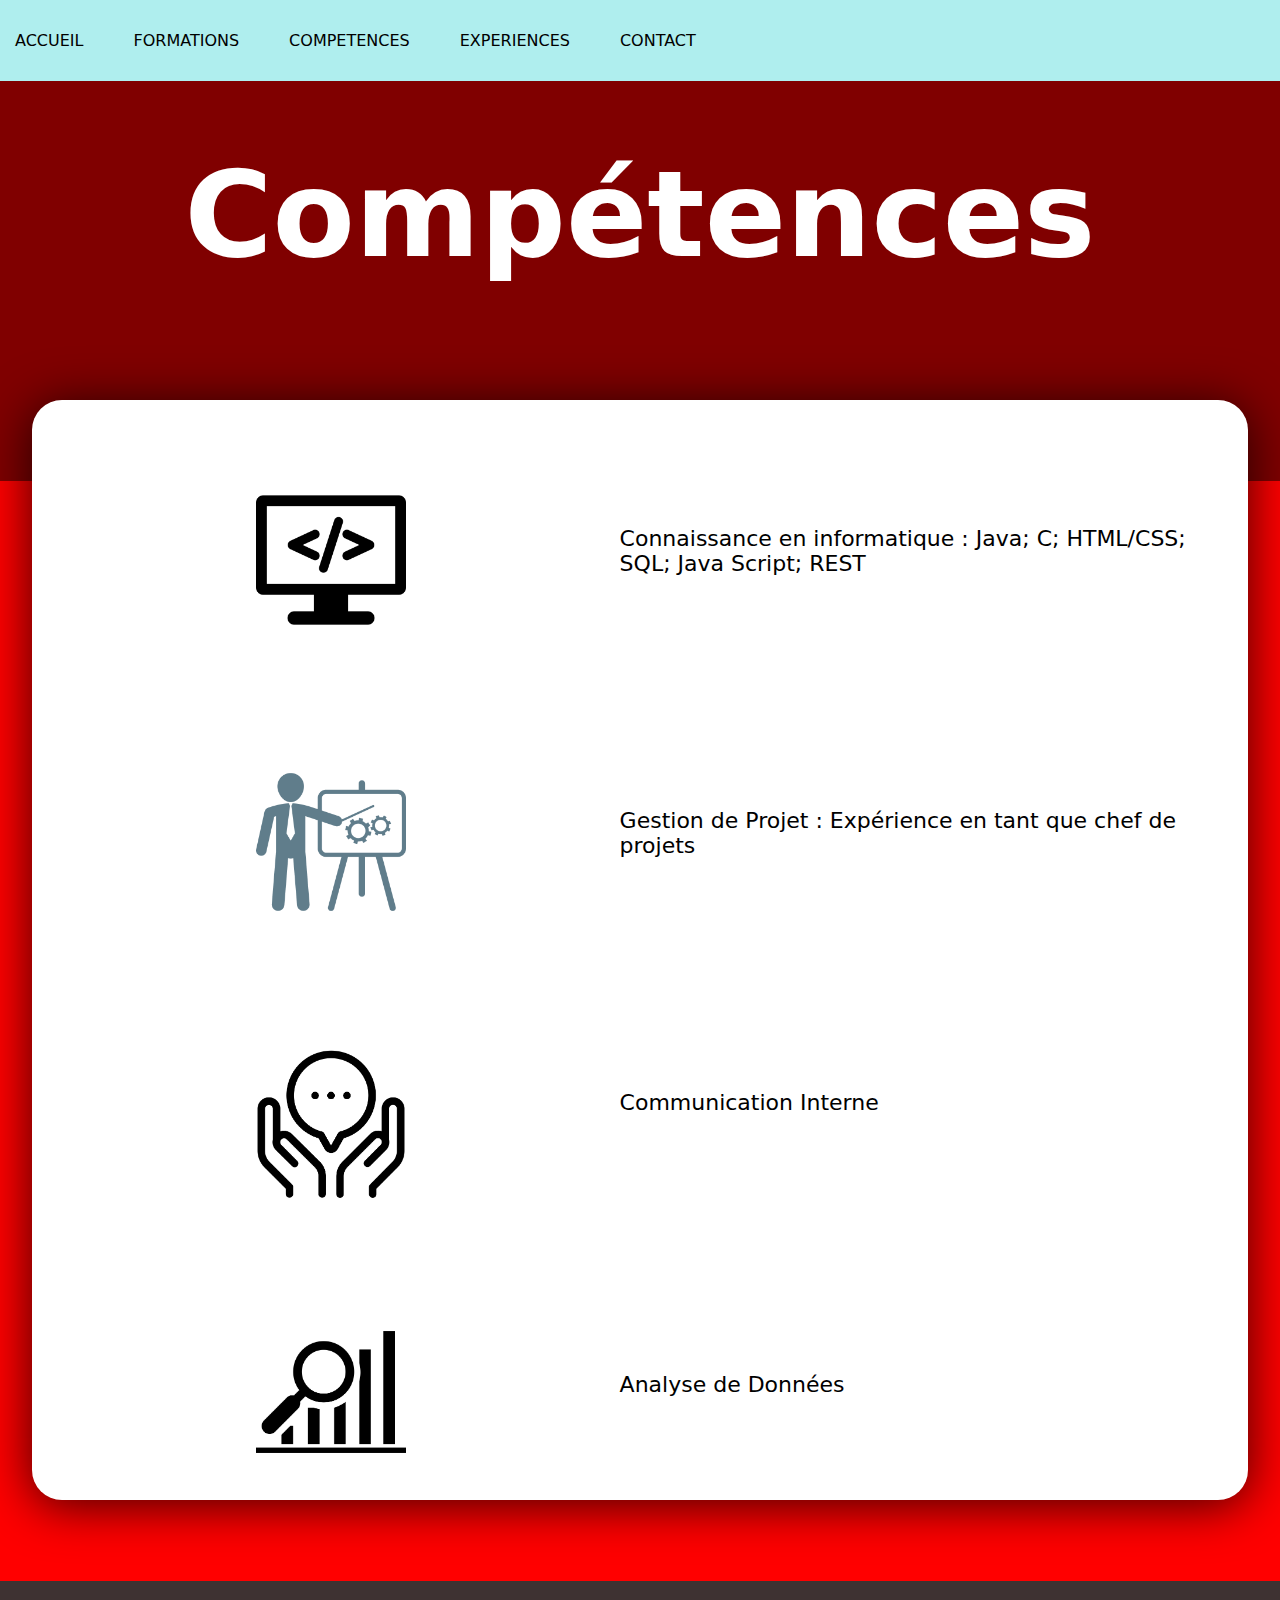
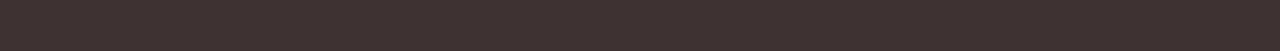
==== competences.html @ 5a02e9f6 "Add files via upload" ====
<!DOCTYPE html>
<html lang="fr">
<head>
	<meta charset="UTF-8">
	<title>Articles</title>
    <link rel="icon" href="image/logo.png" type="image/icon">
    <link rel="stylesheet" type="text/css" href="css/competences.css" title="css"/>
    <link rel="stylesheet" type="text/css" href="css/nav.css" title="css"/>
</head>
<header>
        
    <nav>
        <p><a href="./index.html">ACCUEIL</a></p>
        <p><a href="./formation.html">FORMATIONS</a></p>
        <p><a href="./competences.html">COMPETENCES</a></p>
        <p><a href="./experiences.html">EXPERIENCES</a></p>
        <p><a href="./contact.html">CONTACT</a></p>

    </nav>
</header>
<body>
    <div class="blog">
        <p class="texte">Compétences</p>
    </div>
    <div class="rouge">
    </div>
    <div class="box">
        <div class="cont">
            <a><img class="i" src="image/prog.png" alt="logo prog" width="100"></a>
            <p class="t">
                Connaissance en informatique : Java; C; HTML/CSS; SQL; Java Script; REST
            </p> 
            <a><img class="i" src="image/gestion-de-projet.png" alt="logo gdp" width="100"></a>
            <p class="t">
                Gestion de Projet : Expérience en tant que chef de projets
            </p>
            <a><img class="i" src="image/communication.png" alt="logo comm" width="100"></a>
            <p class="t">
                Communication Interne
            </p>
            <a><img class="i" src="image/data.png" alt="logo data" width="100"></a>
            <p class="t">
                Analyse de Données
            </p>   
            </div>
    </div>
</body>
<footer>
</footer>
---- css/competences.css ----
body{
    margin: 0%;
}

div.blog{
    background-color: #800000;
    height: 400px;
}

div.blog>p{
    margin: 0%;
}

.texte{
    color: white;
    font-family: system-ui, -apple-system, BlinkMacSystemFont, 'Segoe UI', Roboto, Oxygen, Ubuntu, Cantarell, 'Open Sans', 'Helvetica Neue', sans-serif;
    font-size: 120px;
    text-align: center;
    padding-top: 5%;
    font-weight: bold;
}

div.rouge{
    margin: 0%;
    background-color: red;
    width: 100%;
    height: 1100px;
}

div.box{
    position: absolute;
    top: 400px;
    left: 50%;
    transform: translate(-50%);
    width: 95%;
    height: 1100px;
    background-color: white;
    border-radius: 30px;
    box-shadow: rgba(0, 0, 0, 0.753) 0px 5px 50px;
}

div.cont{
    padding-top: 7%;
    margin-left: 10px;
    width: 95%;
    height: 100%;
    text-align: center;
    display: grid;
    grid-template-columns: 1fr 1fr;
}
.i{
    width: 150px;
    align-items: center;
    transition: transform .1s;
}

.i:hover{
    transform: scale(1.2);
}

.t{
    margin-top: 7%;
    font-size: 22px;
    text-align: left;
    font-family: system-ui;
}

footer{
    background-color: rgb(62, 50, 50);
    height: 70px;
    position: relative;
    margin: 0%;
}

footer>p{
    margin: 0%;
    text-align: center;
    padding-top: 25px;
    font-size: 20px;
    color: white;
}

.gauche{
    position: absolute;
    margin: 0%;
    top: 15px;
    left: 5%;
    width: 120px;
}

.droit{
    position: absolute;
    margin: 0%;
    top: 15px;
    right: 5%;
    width: 120px;
}

@media screen and (max-width: 950px) {
    div.cont{
        display: block;
        
    }
    .t{
        text-align: center;
        margin-top: 5%;
    }
}
---- css/nav.css ----
header{
    display: flex;
    flex-direction: row;
    gap: 50%;
    background-color: paleturquoise;
    padding: 15px;
}

nav{
    display: flex;
    justify-content: end;
    gap: 50px;
    font-family: system-ui;
}

a{
    color: black;
    text-decoration: none;
}

a:hover{
    color: red;
}

a.savoir{
    color: white;
}

button{
    border: 0;
    background: transparent;
    background-color: red;
    position: relative;
    overflow: hidden;
    padding: 5px 20px;
    border-radius: 30px;
    cursor: pointer;
    transition : transform .1s;
}

button::after{
    content: "";
    width: 400px;
    height: 400px;
    background: red;
    position: absolute;
    top: -50px;
    left: -10px;
    z-index: -1;
}

button:hover{
    transform: translate(0, -6px);
    box-shadow: 10px -10px 25px 0 rgba(101, 4, 10, 0.25), 
                -10px 10px 25px 0 rgba(101, 4, 10, 0.25);
}
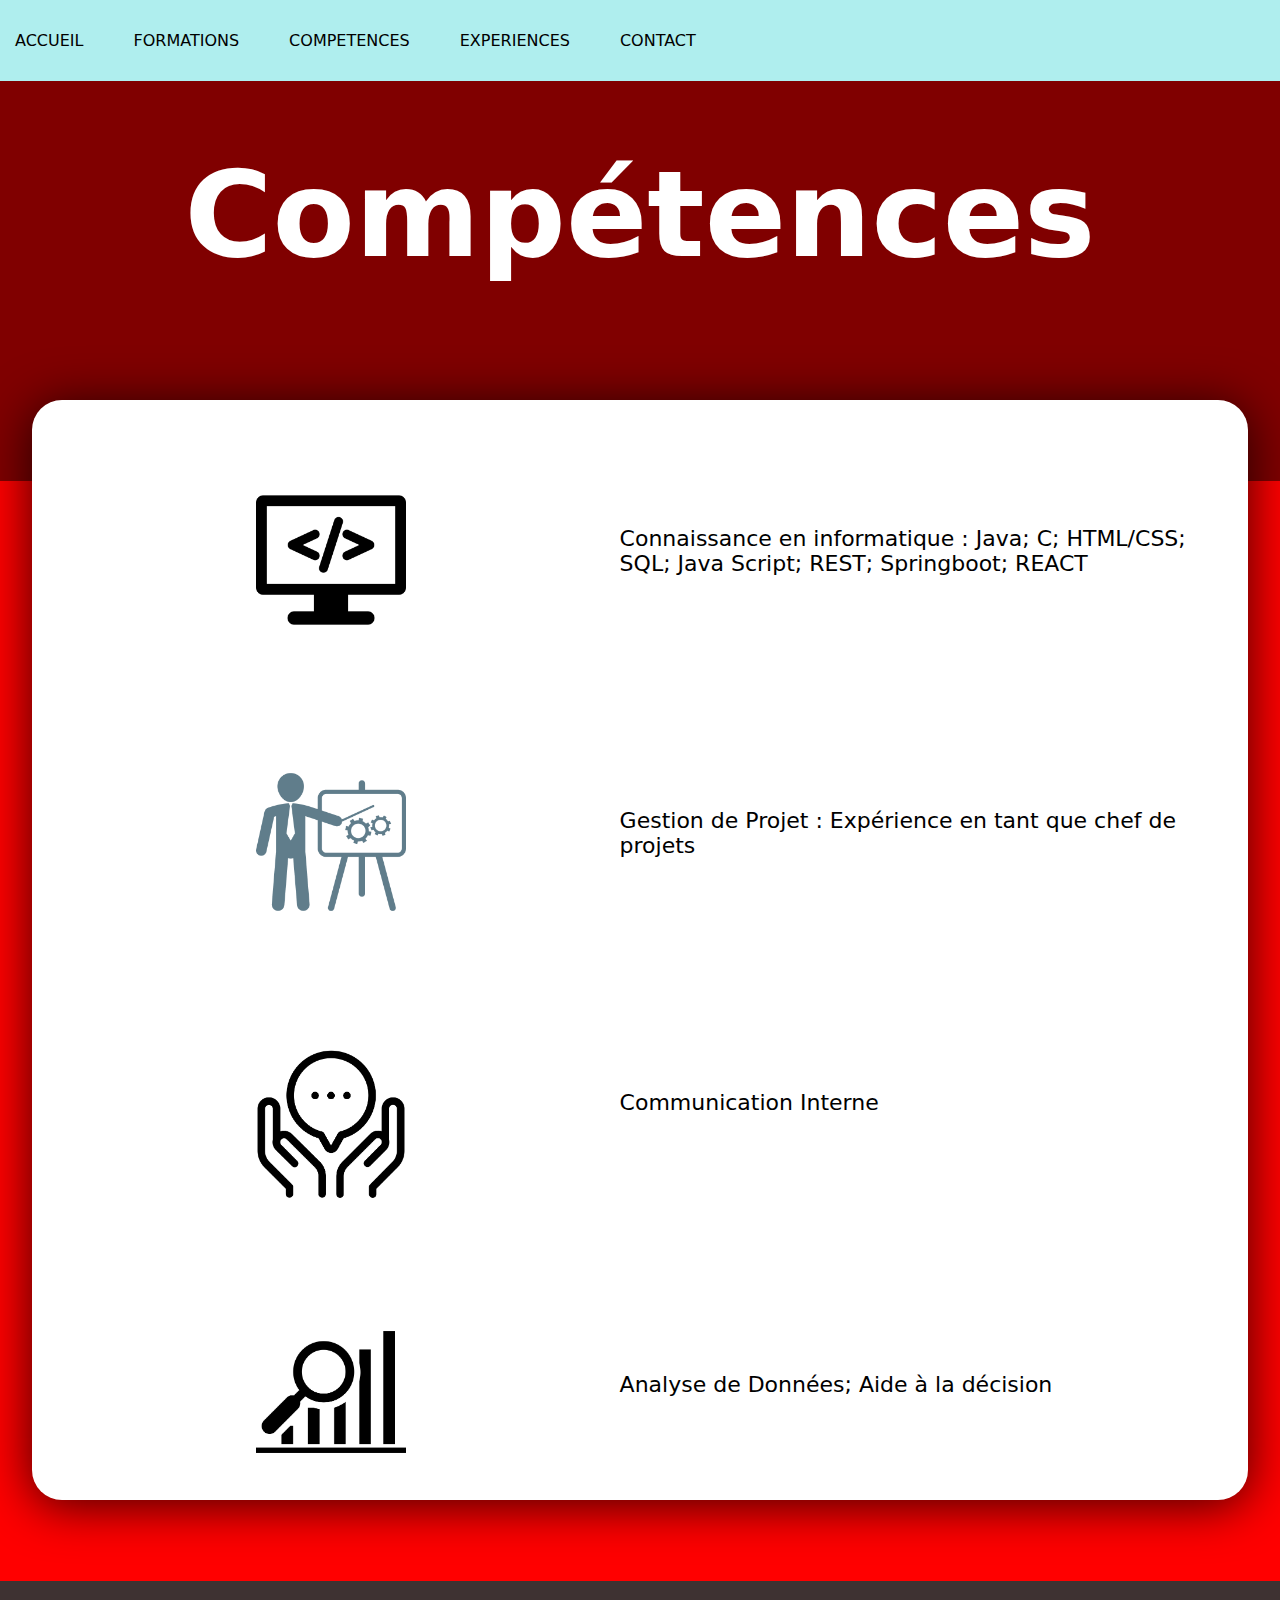
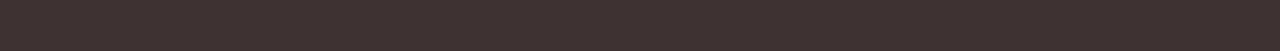
==== commit d5bc1b08: "Update competences.html" ====
--- a/competences.html
+++ b/competences.html
@@ -28,7 +28,7 @@
         <div class="cont">
             <a><img class="i" src="image/prog.png" alt="logo prog" width="100"></a>
             <p class="t">
-                Connaissance en informatique : Java; C; HTML/CSS; SQL; Java Script; REST
+                Connaissance en informatique : Java; C; HTML/CSS; SQL; Java Script; REST; Springboot; REACT
             </p> 
             <a><img class="i" src="image/gestion-de-projet.png" alt="logo gdp" width="100"></a>
             <p class="t">
@@ -40,7 +40,7 @@
             </p>
             <a><img class="i" src="image/data.png" alt="logo data" width="100"></a>
             <p class="t">
-                Analyse de Données
+                Analyse de Données; Aide à la décision
             </p>   
             </div>
     </div>
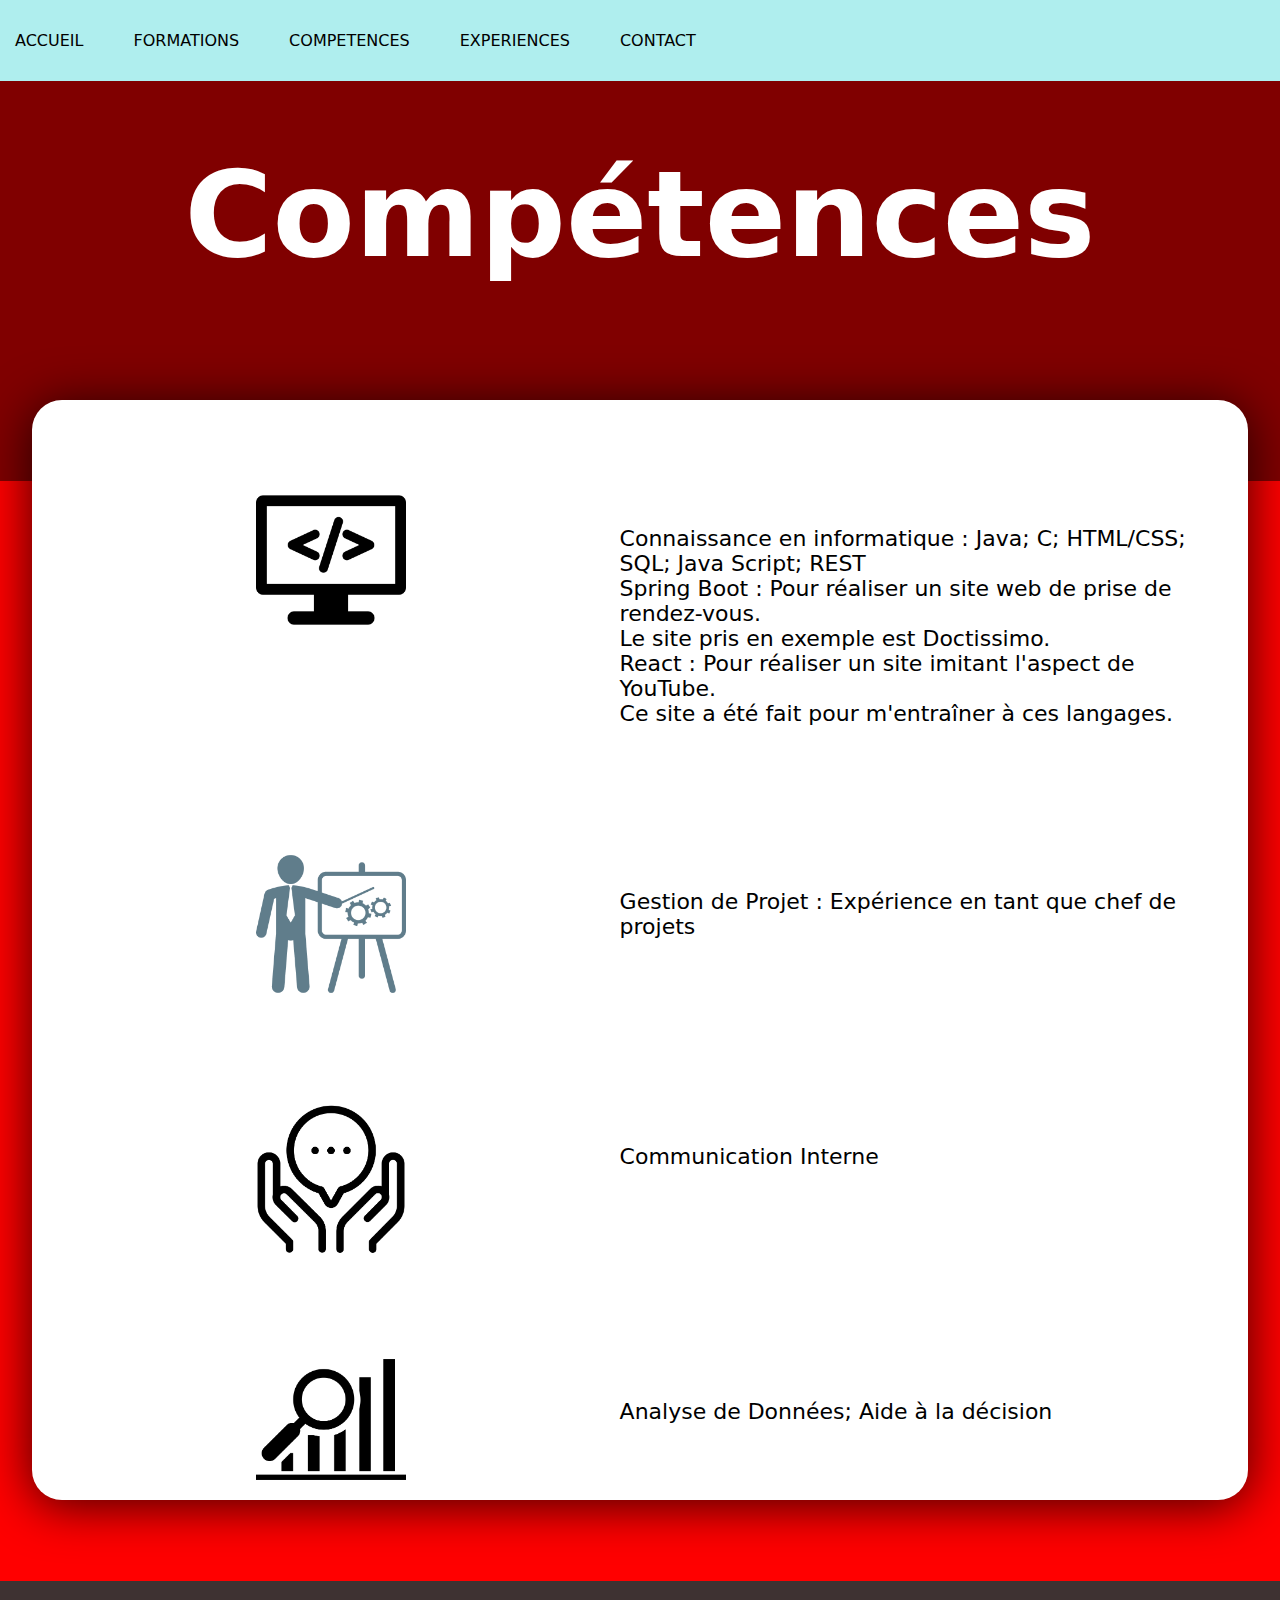
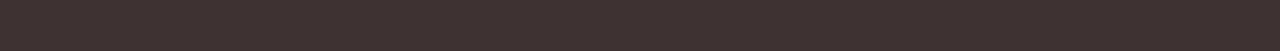
==== commit df7c4ef3: "Update competences.html" ====
--- a/competences.html
+++ b/competences.html
@@ -28,7 +28,11 @@
         <div class="cont">
             <a><img class="i" src="image/prog.png" alt="logo prog" width="100"></a>
             <p class="t">
-                Connaissance en informatique : Java; C; HTML/CSS; SQL; Java Script; REST; Springboot; REACT
+                Connaissance en informatique : Java; C; HTML/CSS; SQL; Java Script; REST <br>
+		Spring Boot : Pour réaliser un site web de prise de rendez-vous. <br>
+		Le site pris en exemple est Doctissimo. <br>
+		React : Pour réaliser un site imitant l'aspect de YouTube. <br>
+		Ce site a été fait pour m'entraîner à ces langages. <br>
             </p> 
             <a><img class="i" src="image/gestion-de-projet.png" alt="logo gdp" width="100"></a>
             <p class="t">
